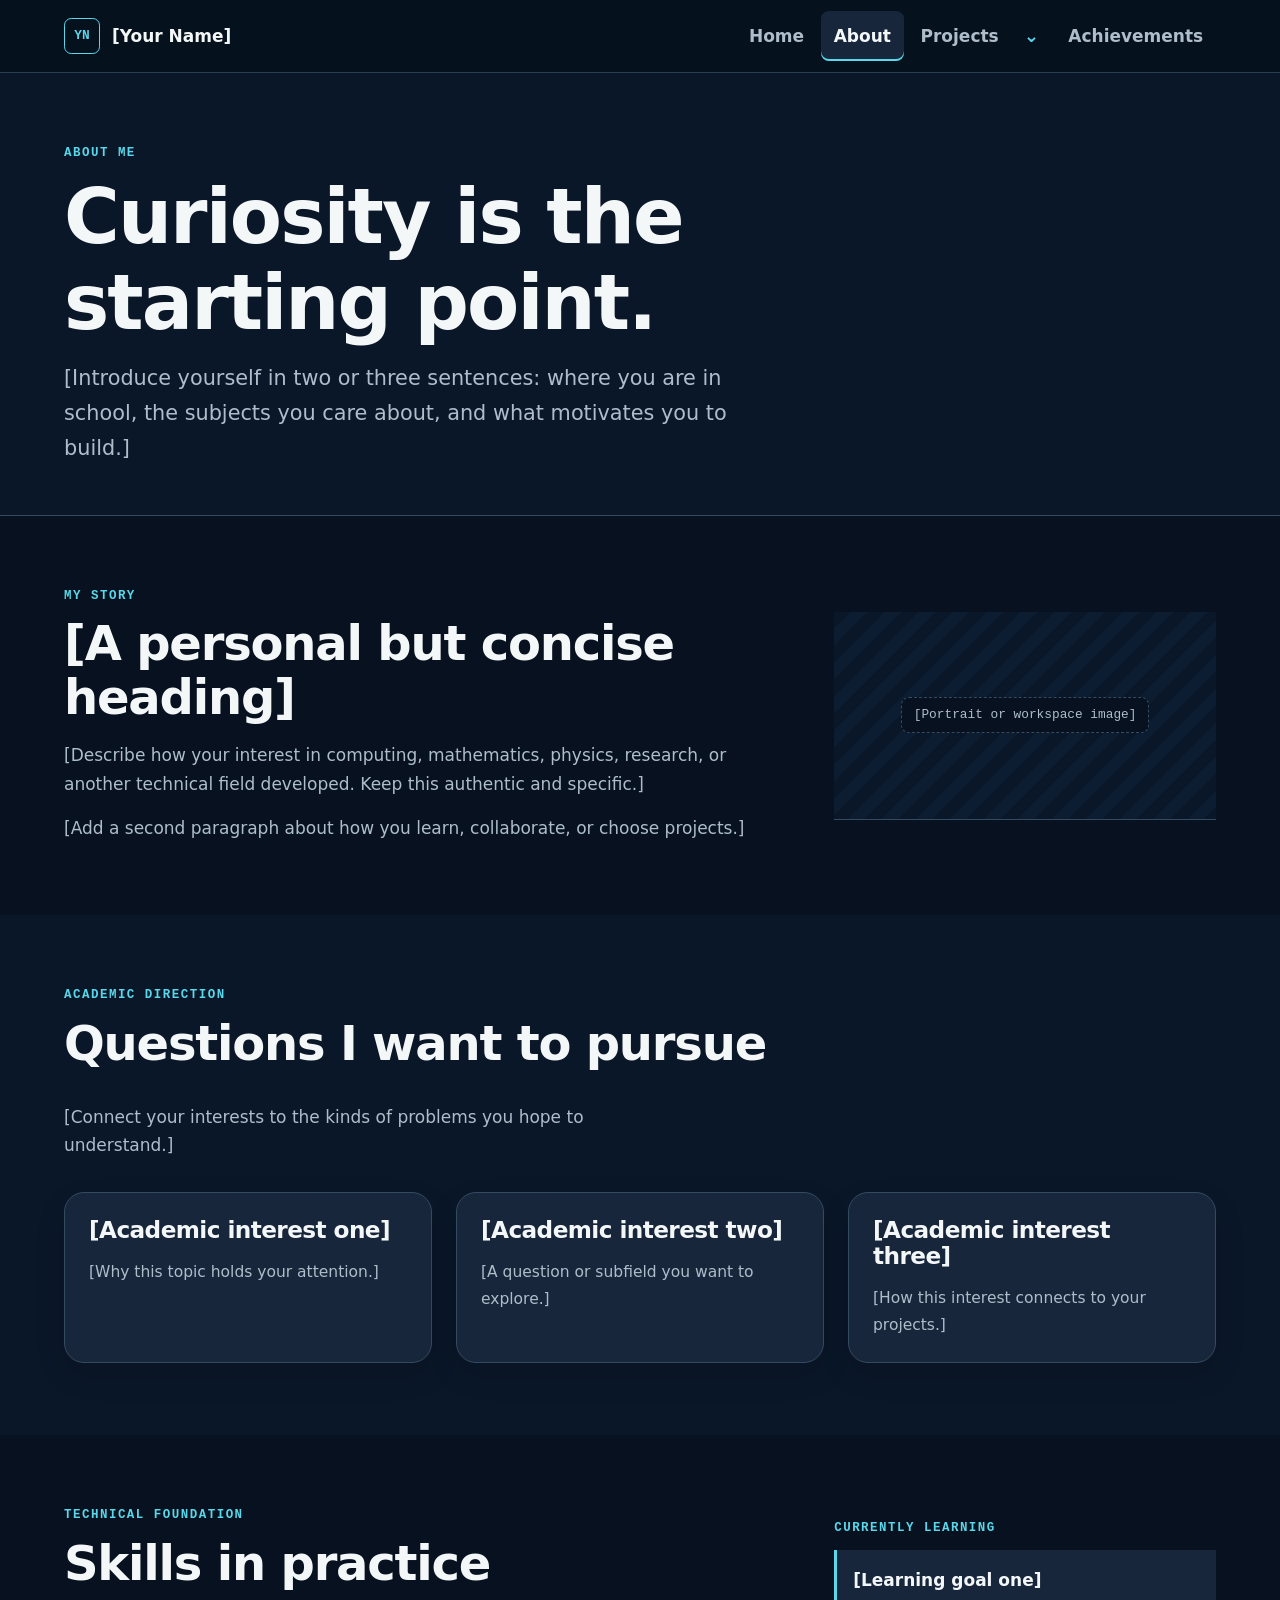
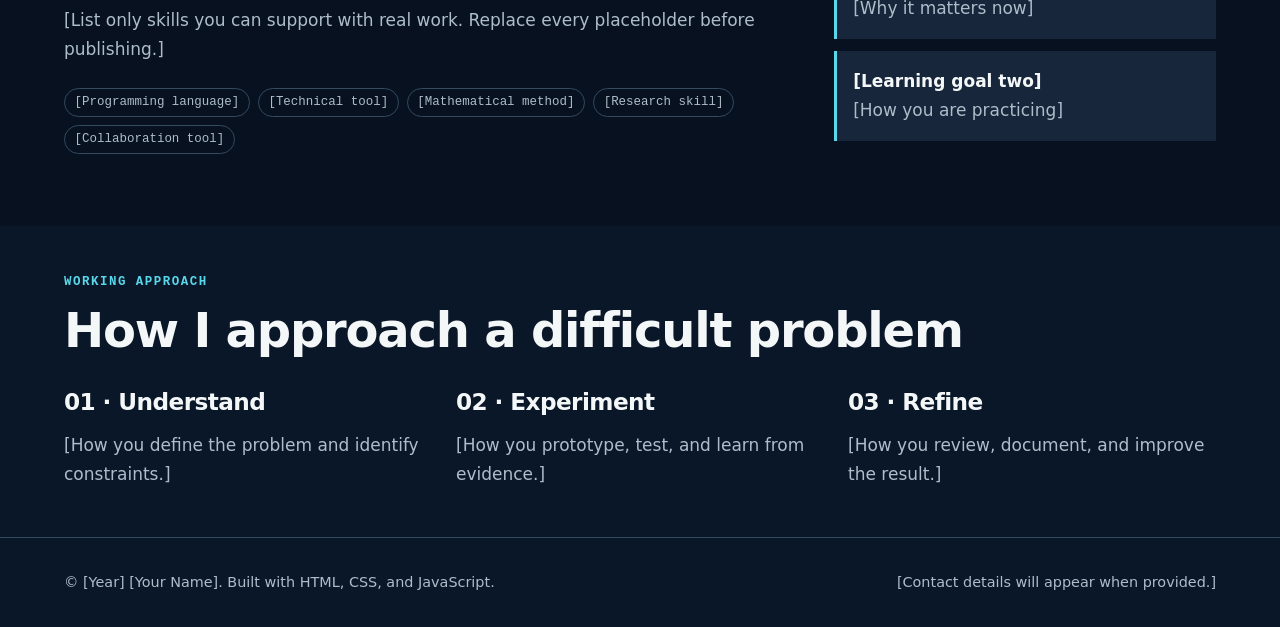
==== about.html @ 308d7a8d "Initial portfolio website" ====
<!doctype html>
<html lang="en">
<head><meta charset="utf-8"><meta name="viewport" content="width=device-width, initial-scale=1"><meta name="description" content="Learn about the academic interests, technical skills, and working approach behind this student portfolio."><title>About — [Your Name]</title><link rel="stylesheet" href="styles.css"><script src="script.js" defer></script></head>
<body>
  <a class="skip-link" href="#main-content">Skip to main content</a>
  <header class="site-header"><div class="container nav-shell"><a class="brand" href="index.html" aria-label="[Your Name] home"><span class="brand-mark" aria-hidden="true">YN</span><span>[Your Name]</span></a><button class="menu-toggle" type="button" data-menu-toggle aria-expanded="false" aria-controls="primary-navigation" aria-label="Open navigation menu">Menu</button><nav class="site-nav" data-navigation aria-label="Primary navigation"><ul class="nav-list" id="primary-navigation"><li><a href="index.html">Home</a></li><li><a href="about.html" aria-current="page">About</a></li><li class="project-nav" data-project-nav><a href="projects.html">Projects</a><button class="dropdown-toggle" type="button" data-dropdown-toggle aria-expanded="false" aria-controls="project-menu" aria-label="Show project pages"></button><ul class="dropdown-menu" id="project-menu"><li><a href="project-one.html">Project One</a></li><li><a href="project-two.html">Project Two</a></li><li><a href="project-three.html">Project Three</a></li></ul></li><li><a href="achievements.html">Achievements</a></li></ul></nav></div></header>
  <main id="main-content">
    <header class="page-hero"><div class="container"><p class="eyebrow">About me</p><h1>Curiosity is the starting point.</h1><p class="lede">[Introduce yourself in two or three sentences: where you are in school, the subjects you care about, and what motivates you to build.]</p></div></header>
    <section class="section" aria-labelledby="story-title"><div class="container split"><div class="prose"><p class="eyebrow">My story</p><h2 id="story-title">[A personal but concise heading]</h2><p>[Describe how your interest in computing, mathematics, physics, research, or another technical field developed. Keep this authentic and specific.]</p><p>[Add a second paragraph about how you learn, collaborate, or choose projects.]</p></div><div class="visual-placeholder" role="img" aria-label="Placeholder for a portrait or personal workspace image"><span>[Portrait or workspace image]</span></div></div></section>
    <section class="section surface" aria-labelledby="interests-title"><div class="container"><div class="section-heading"><div><p class="eyebrow">Academic direction</p><h2 id="interests-title">Questions I want to pursue</h2></div><p>[Connect your interests to the kinds of problems you hope to understand.]</p></div><div class="grid grid-3"><article class="card"><div class="card-body"><h3>[Academic interest one]</h3><p>[Why this topic holds your attention.]</p></div></article><article class="card"><div class="card-body"><h3>[Academic interest two]</h3><p>[A question or subfield you want to explore.]</p></div></article><article class="card"><div class="card-body"><h3>[Academic interest three]</h3><p>[How this interest connects to your projects.]</p></div></article></div></div></section>
    <section class="section" aria-labelledby="skills-title"><div class="container split"><div><p class="eyebrow">Technical foundation</p><h2 id="skills-title">Skills in practice</h2><p>[List only skills you can support with real work. Replace every placeholder before publishing.]</p><ul class="tags"><li>[Programming language]</li><li>[Technical tool]</li><li>[Mathematical method]</li><li>[Research skill]</li><li>[Collaboration tool]</li></ul></div><div><p class="eyebrow">Currently learning</p><ul class="stat-list"><li><strong>[Learning goal one]</strong>[Why it matters now]</li><li><strong>[Learning goal two]</strong>[How you are practicing]</li></ul></div></div></section>
    <section class="section-compact surface" aria-labelledby="values-title"><div class="container"><p class="eyebrow">Working approach</p><h2 id="values-title">How I approach a difficult problem</h2><div class="grid grid-3" style="margin-top: 2rem"><article><h3>01 · Understand</h3><p>[How you define the problem and identify constraints.]</p></article><article><h3>02 · Experiment</h3><p>[How you prototype, test, and learn from evidence.]</p></article><article><h3>03 · Refine</h3><p>[How you review, document, and improve the result.]</p></article></div></div></section>
  </main>
  <footer class="site-footer"><div class="container footer-inner"><p>© <span>[Year]</span> [Your Name]. Built with HTML, CSS, and JavaScript.</p><p>[Contact details will appear when provided.]</p></div></footer>
</body></html>
---- styles.css ----
:root {
  color-scheme: dark;
  --navy-950: #07111f;
  --navy-900: #0a1728;
  --slate-800: #17263a;
  --slate-700: #24364d;
  --off-white: #f4f7f8;
  --muted: #aebdca;
  --cyan: #58d8ea;
  --cyan-dark: #082b34;
  --border: #334a61;
  --shadow: 0 18px 45px rgb(0 0 0 / 22%);
  --shadow-hover: 0 12px 28px rgb(0 0 0 / 32%), 0 0 20px rgb(88 216 234 / 16%);
  --motion-fast: 160ms;
  --motion-reveal: 560ms;
  --radius-sm: 0.5rem;
  --radius-md: 0.875rem;
  --radius-lg: 1.25rem;
  --space-1: 0.25rem;
  --space-2: 0.5rem;
  --space-3: 0.75rem;
  --space-4: 1rem;
  --space-5: 1.5rem;
  --space-6: 2rem;
  --space-7: 3rem;
  --space-8: 4.5rem;
  --max-width: 72rem;
}

*, *::before, *::after { box-sizing: border-box; }
html { overflow-x: clip; scroll-behavior: smooth; }
body {
  margin: 0;
  min-width: 20rem;
  overflow-x: clip;
  background: var(--navy-950);
  color: var(--off-white);
  font: 400 1rem/1.7 system-ui, -apple-system, BlinkMacSystemFont, "Segoe UI", sans-serif;
}
img, svg { display: block; max-width: 100%; }
a { color: inherit; text-underline-offset: 0.2em; }
button, a { -webkit-tap-highlight-color: transparent; }
:focus-visible { outline: 3px solid var(--cyan); outline-offset: 3px; }

.skip-link {
  position: fixed;
  z-index: 100;
  top: var(--space-3);
  left: var(--space-3);
  padding: var(--space-3) var(--space-4);
  transform: translateY(-160%);
  border-radius: var(--radius-sm);
  background: var(--cyan);
  color: var(--navy-950);
  font-weight: 800;
}
.skip-link:focus { transform: translateY(0); }

.container { width: min(calc(100% - 2rem), var(--max-width)); margin-inline: auto; }
.site-header {
  position: sticky;
  z-index: 20;
  top: 0;
  border-bottom: 1px solid rgb(51 74 97 / 80%);
  background: rgb(7 17 31 / 94%);
  backdrop-filter: blur(10px);
}
.nav-shell { display: flex; min-height: 4.5rem; align-items: center; justify-content: space-between; gap: var(--space-4); }
.brand { display: inline-flex; align-items: center; gap: var(--space-3); font-weight: 800; text-decoration: none; }
.brand-mark { display: grid; width: 2.25rem; aspect-ratio: 1; place-items: center; border: 1px solid var(--cyan); border-radius: 0.45rem; color: var(--cyan); font: 700 0.8rem/1 ui-monospace, monospace; }
.menu-toggle { display: none; min-width: 2.75rem; min-height: 2.75rem; border: 1px solid var(--border); border-radius: var(--radius-sm); background: var(--slate-800); color: var(--off-white); font: inherit; font-weight: 700; }
.nav-list, .dropdown-menu { margin: 0; padding: 0; list-style: none; }
.nav-list { display: flex; align-items: center; gap: var(--space-1); }
.nav-list a, .dropdown-toggle { min-height: 2.75rem; padding: 0.65rem 0.8rem; border: 0; border-radius: var(--radius-sm); background: transparent; color: var(--muted); font: inherit; font-weight: 700; text-decoration: none; transition: color var(--motion-fast) ease, background-color var(--motion-fast) ease, box-shadow var(--motion-fast) ease, transform var(--motion-fast) ease; }
.nav-list a { display: inline-flex; align-items: center; }
.nav-list a:hover, .dropdown-toggle:hover, .nav-list a[aria-current="page"] { background: var(--slate-800); color: var(--off-white); }
.nav-list a[aria-current="page"] { box-shadow: inset 0 -2px var(--cyan); }
.project-nav { position: relative; display: flex; align-items: center; }
.dropdown-toggle { display: none; width: 2.5rem; min-height: 2.75rem; padding: 0; cursor: pointer; }
.js .dropdown-toggle { display: inline-grid; place-items: center; }
.dropdown-toggle::after { content: "⌄"; color: var(--cyan); font-size: 1.15rem; transition: transform 160ms ease; }
.dropdown-toggle[aria-expanded="true"]::after { transform: rotate(180deg); }
.dropdown-menu { display: flex; gap: var(--space-2); }
.js .dropdown-menu { display: none; }
.js .project-nav.is-open .dropdown-menu { display: grid; }
.dropdown-menu a { font-size: 0.9rem; }
.scroll-progress {
  position: absolute;
  right: 0;
  bottom: -1px;
  left: 0;
  height: 2px;
  transform: scaleX(var(--scroll-progress, 0));
  transform-origin: left center;
  background: var(--cyan);
  box-shadow: 0 0 12px rgb(88 216 234 / 55%);
  pointer-events: none;
  transition: transform 80ms linear;
}

main { overflow: hidden; }
.section { padding-block: var(--space-8); }
.section-compact { padding-block: var(--space-7); }
.surface { background: var(--navy-900); }
.eyebrow { margin: 0 0 var(--space-3); color: var(--cyan); font: 800 0.78rem/1.4 ui-monospace, SFMono-Regular, Consolas, monospace; letter-spacing: 0.12em; text-transform: uppercase; }
h1, h2, h3 { margin: 0; font-weight: 800; line-height: 1.12; letter-spacing: -0.025em; }
h1 { max-width: 15ch; font-size: clamp(2.6rem, 8vw, 5.6rem); }
h2 { font-size: clamp(1.9rem, 5vw, 3rem); }
h3 { font-size: clamp(1.2rem, 3vw, 1.45rem); }
p { margin: var(--space-4) 0 0; color: var(--muted); }
.lede { max-width: 43rem; font-size: clamp(1.1rem, 2.5vw, 1.3rem); }
.hero { position: relative; display: grid; min-height: calc(100vh - 4.5rem); min-height: calc(100svh - 4.5rem); align-items: center; overflow: hidden; padding-block: var(--space-7); }
.hero::after { position: absolute; right: -12rem; bottom: -10rem; width: 28rem; height: 28rem; border: 1px solid rgb(88 216 234 / 12%); border-radius: 50%; content: ""; box-shadow: 0 0 0 5rem rgb(88 216 234 / 2%), 0 0 0 10rem rgb(88 216 234 / 2%); pointer-events: none; }
.hero-grid { position: relative; z-index: 1; display: grid; gap: var(--space-6); }
.hero-note { max-width: 23rem; padding: var(--space-5); border: 1px solid var(--border); border-radius: var(--radius-lg); background: var(--navy-900); box-shadow: var(--shadow); }
.hero-note .code-line { display: block; margin-top: var(--space-2); color: var(--muted); font: 0.9rem/1.6 ui-monospace, monospace; }
.hero-note .code-accent { color: var(--cyan); }
.actions { display: flex; flex-wrap: wrap; gap: var(--space-3); margin-top: var(--space-6); }
.button { display: inline-flex; min-height: 3rem; align-items: center; justify-content: center; padding: 0.75rem 1.1rem; border: 1px solid var(--border); border-radius: var(--radius-sm); color: var(--off-white); font-weight: 800; text-decoration: none; transition: transform var(--motion-fast) ease, background-color var(--motion-fast) ease, border-color var(--motion-fast) ease, box-shadow var(--motion-fast) ease; }
.button-primary { border-color: var(--cyan); background: var(--cyan); color: var(--navy-950); }
.section-heading { display: flex; flex-wrap: wrap; align-items: end; justify-content: space-between; gap: var(--space-4); margin-bottom: var(--space-6); }
.section-heading p { max-width: 38rem; }
.grid { display: grid; gap: var(--space-5); }
.grid-3 { grid-template-columns: 1fr; }
.card { overflow: hidden; border: 1px solid var(--border); border-radius: var(--radius-lg); background: var(--slate-800); box-shadow: 0 12px 30px rgb(0 0 0 / 12%); }
.card-body { padding: var(--space-5); }
.card p { font-size: 0.97rem; }
.visual-placeholder { display: grid; min-height: 13rem; place-items: center; padding: var(--space-5); border-bottom: 1px solid var(--border); background: repeating-linear-gradient(135deg, var(--navy-900), var(--navy-900) 12px, #0d1d31 12px, #0d1d31 24px); color: var(--muted); text-align: center; }
.visual-placeholder span { padding: var(--space-2) var(--space-3); border: 1px dashed var(--border); border-radius: var(--radius-sm); background: var(--navy-950); font: 0.8rem/1.4 ui-monospace, monospace; }
.tags { display: flex; flex-wrap: wrap; gap: var(--space-2); margin: var(--space-5) 0 0; padding: 0; list-style: none; }
.tags li { padding: 0.3rem 0.6rem; border: 1px solid var(--border); border-radius: 999px; color: var(--muted); font: 0.78rem/1.4 ui-monospace, monospace; }
.text-link { display: inline-flex; align-items: center; gap: var(--space-2); margin-top: var(--space-5); color: var(--cyan); font-weight: 800; text-decoration: none; background-image: linear-gradient(var(--cyan), var(--cyan)); background-position: left bottom; background-repeat: no-repeat; background-size: 0 2px; transition: background-size 220ms ease, color var(--motion-fast) ease, text-shadow var(--motion-fast) ease, transform var(--motion-fast) ease; }
.text-link::after { content: "→"; transition: transform var(--motion-fast) ease; }
.split { display: grid; gap: var(--space-6); }
.prose { max-width: 44rem; }
.stat-list, .timeline { margin: 0; padding: 0; list-style: none; }
.stat-list { display: grid; gap: var(--space-3); }
.stat-list li { padding: var(--space-4); border-left: 3px solid var(--cyan); background: var(--slate-800); color: var(--muted); }
.stat-list strong { display: block; color: var(--off-white); }
.page-hero { padding-block: var(--space-8) var(--space-7); border-bottom: 1px solid var(--border); background: var(--navy-900); }
.page-hero h1 { font-size: clamp(2.5rem, 7vw, 4.75rem); }
.timeline { display: grid; gap: var(--space-4); }
.timeline li { position: relative; padding: var(--space-5); border: 1px solid var(--border); border-radius: var(--radius-md); background: var(--slate-800); }
.timeline time { display: block; margin-bottom: var(--space-2); color: var(--cyan); font: 700 0.85rem/1.4 ui-monospace, monospace; }
.detail-grid { display: grid; gap: var(--space-6); }
.detail-aside { align-self: start; padding: var(--space-5); border: 1px solid var(--border); border-radius: var(--radius-lg); background: var(--slate-800); }
.detail-aside dl { margin: 0; }
.detail-aside dt { margin-top: var(--space-4); color: var(--cyan); font: 700 0.75rem/1.4 ui-monospace, monospace; letter-spacing: 0.08em; text-transform: uppercase; }
.detail-aside dt:first-child { margin-top: 0; }
.detail-aside dd { margin: var(--space-1) 0 0; color: var(--muted); }
.callout { margin-top: var(--space-6); padding: var(--space-5); border: 1px solid var(--border); border-left: 3px solid var(--cyan); border-radius: var(--radius-md); background: var(--navy-900); }
.callout p { margin-top: var(--space-2); }
.flow-heading { margin-top: var(--space-7); }
.site-footer { padding-block: var(--space-6); border-top: 1px solid var(--border); background: var(--navy-900); }
.footer-inner { display: flex; flex-wrap: wrap; justify-content: space-between; gap: var(--space-3); }
.footer-inner p { margin: 0; font-size: 0.9rem; }

.motion-ready .reveal {
  opacity: 0;
  transform: translateY(1.35rem);
  transition: opacity var(--motion-reveal) cubic-bezier(0.22, 1, 0.36, 1), transform var(--motion-reveal) cubic-bezier(0.22, 1, 0.36, 1);
  transition-delay: var(--reveal-delay, 0ms);
}
.motion-ready .reveal.is-visible { opacity: 1; transform: translateY(0); }

@media (hover: hover) and (pointer: fine) {
  .button:hover, .button:focus-visible { transform: translateY(-3px); border-color: var(--cyan); background: var(--slate-800); box-shadow: var(--shadow-hover); }
  .button-primary:hover, .button-primary:focus-visible { background: #86e7f3; color: var(--navy-950); }
  .nav-list a:hover, .dropdown-toggle:hover, .brand:hover { transform: translateY(-1px); box-shadow: 0 8px 18px rgb(0 0 0 / 25%), 0 0 12px rgb(88 216 234 / 12%); }
  .text-link:hover, .text-link:focus-visible { transform: translateY(-1px); background-size: 100% 2px; text-shadow: 0 0 14px rgb(88 216 234 / 55%); }
  .text-link:hover::after, .text-link:focus-visible::after { transform: translateX(0.2rem); }
}

.button:focus-visible, .nav-list a:focus-visible, .dropdown-toggle:focus-visible, .brand:focus-visible { border-color: var(--cyan); box-shadow: 0 0 0 3px rgb(88 216 234 / 20%), var(--shadow-hover); }
.text-link:focus-visible { background-size: 100% 2px; text-shadow: 0 0 14px rgb(88 216 234 / 55%); }
.button:active, .nav-list a:active, .dropdown-toggle:active { transform: translateY(0); box-shadow: 0 4px 10px rgb(0 0 0 / 20%); }

@media (min-width: 48rem) {
  body { font-size: 1.0625rem; }
  .container { width: min(calc(100% - 3rem), var(--max-width)); }
  .hero-grid, .split { grid-template-columns: minmax(0, 1.45fr) minmax(16rem, 0.75fr); align-items: center; }
  .grid-3 { grid-template-columns: repeat(3, minmax(0, 1fr)); }
  .detail-grid { grid-template-columns: minmax(0, 1fr) 19rem; }
  .detail-aside { position: sticky; top: 6rem; }
  .dropdown-menu { position: absolute; top: calc(100% + 0.5rem); right: 0; min-width: 15rem; padding: var(--space-2); border: 1px solid var(--border); border-radius: var(--radius-md); background: var(--navy-900); box-shadow: var(--shadow); }
  .dropdown-menu a { display: flex; width: 100%; }
}

@media (max-width: 47.99rem) {
  .js .menu-toggle { display: inline-flex; align-items: center; justify-content: center; }
  .site-nav { width: 100%; }
  .nav-shell { flex-wrap: wrap; padding-block: var(--space-3); }
  .nav-list { display: grid; width: 100%; gap: var(--space-2); }
  .js .nav-list { display: none; }
  .js .site-nav.is-open .nav-list { display: grid; }
  .nav-list a { width: 100%; }
  .project-nav { display: grid; grid-template-columns: 1fr auto; }
  .dropdown-menu { grid-column: 1 / -1; padding: var(--space-2) 0 var(--space-2) var(--space-4); }
  .hero { min-height: auto; }
}

@media (prefers-reduced-motion: reduce) {
  html { scroll-behavior: auto; }
  *, *::before, *::after { scroll-behavior: auto !important; transition-duration: 0.01ms !important; animation-duration: 0.01ms !important; animation-iteration-count: 1 !important; }
  .scroll-progress { display: none; }
  .motion-ready .reveal { opacity: 1; transform: none; transition: none; }
}
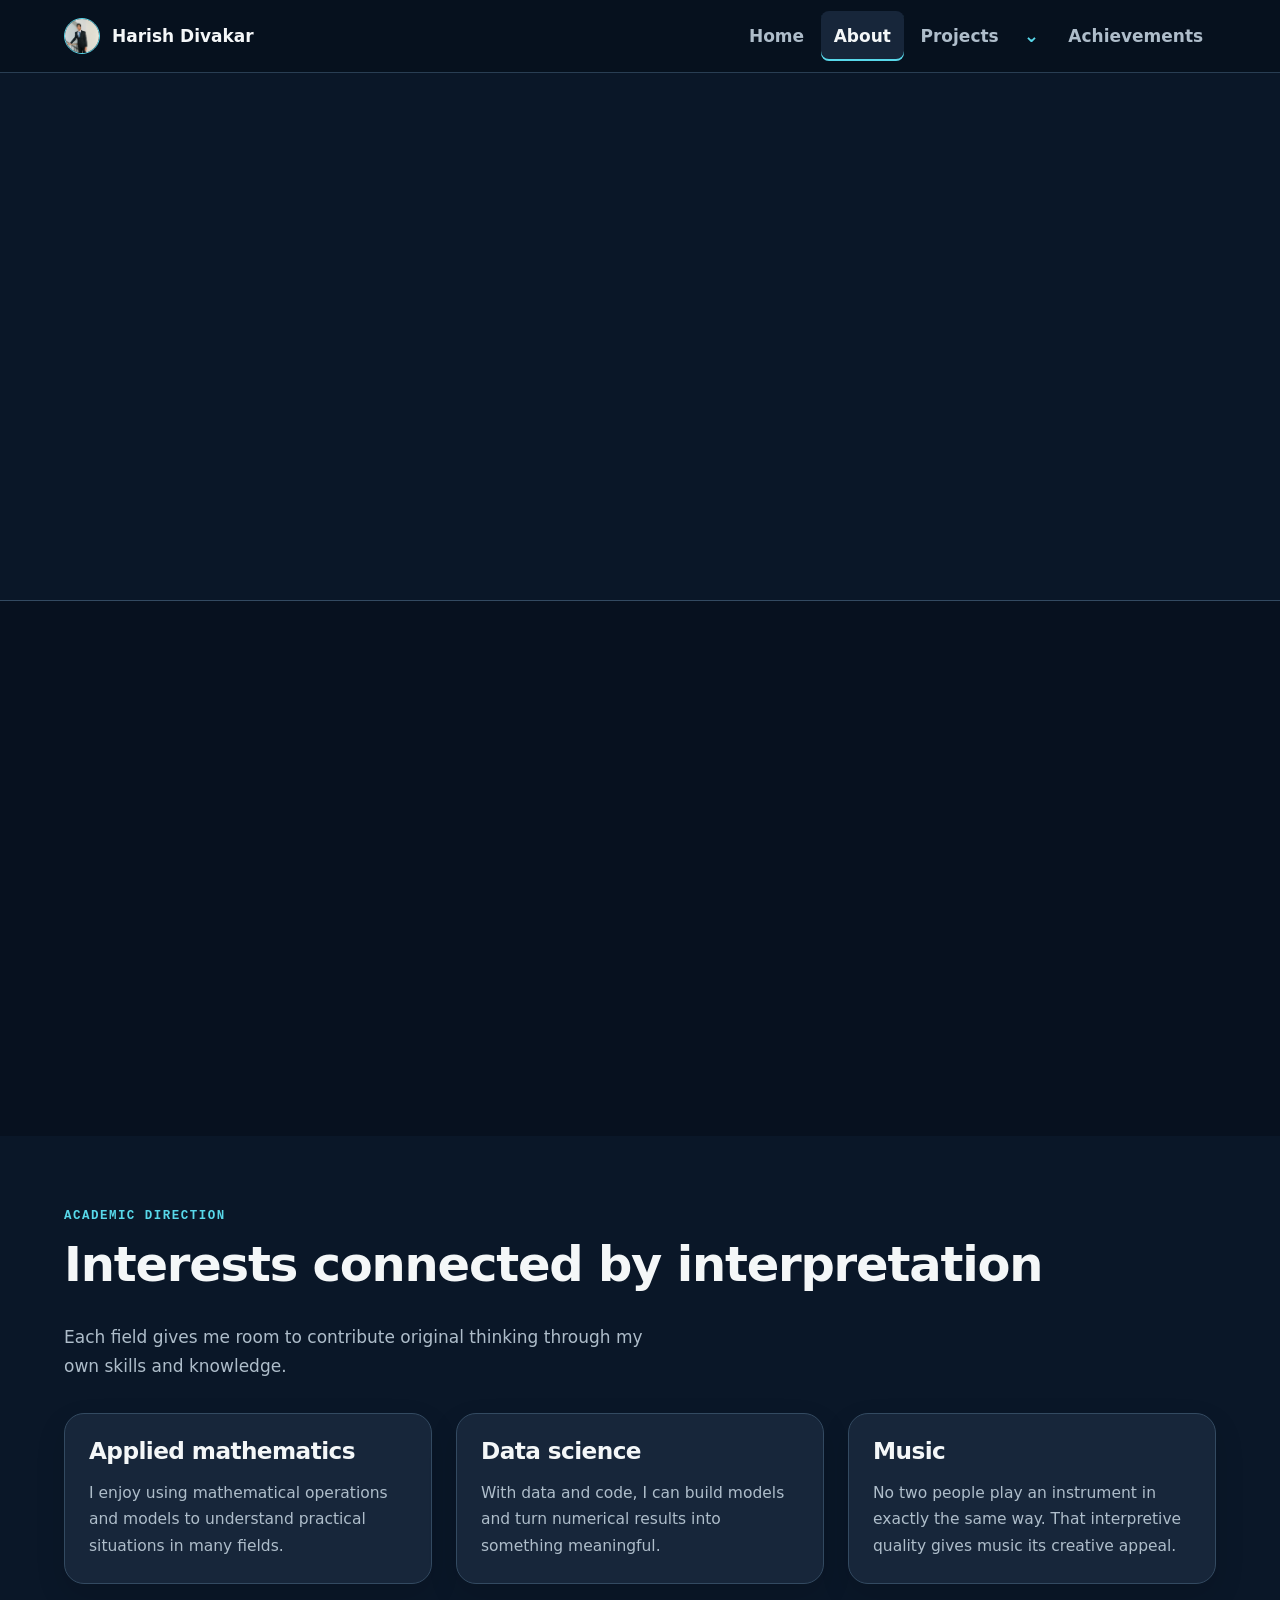
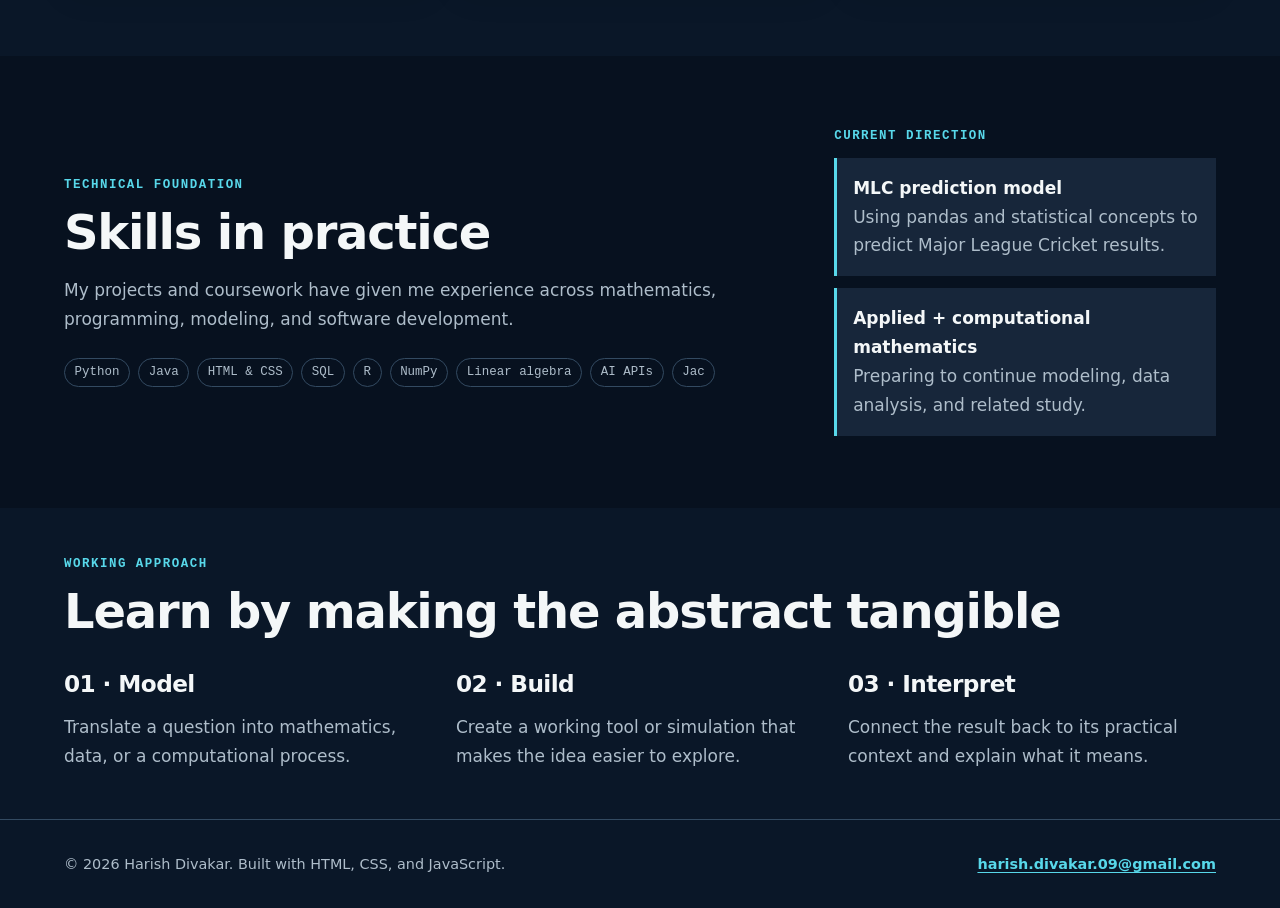
==== commit 68990c87: "Update portfolio content and project showcases" ====
--- a/about.html
+++ b/about.html
@@ -1,15 +1,8 @@
-<!doctype html>
-<html lang="en">
-<head><meta charset="utf-8"><meta name="viewport" content="width=device-width, initial-scale=1"><meta name="description" content="Learn about the academic interests, technical skills, and working approach behind this student portfolio."><title>About — [Your Name]</title><link rel="stylesheet" href="styles.css"><script src="script.js" defer></script></head>
-<body>
-  <a class="skip-link" href="#main-content">Skip to main content</a>
-  <header class="site-header"><div class="container nav-shell"><a class="brand" href="index.html" aria-label="[Your Name] home"><span class="brand-mark" aria-hidden="true">YN</span><span>[Your Name]</span></a><button class="menu-toggle" type="button" data-menu-toggle aria-expanded="false" aria-controls="primary-navigation" aria-label="Open navigation menu">Menu</button><nav class="site-nav" data-navigation aria-label="Primary navigation"><ul class="nav-list" id="primary-navigation"><li><a href="index.html">Home</a></li><li><a href="about.html" aria-current="page">About</a></li><li class="project-nav" data-project-nav><a href="projects.html">Projects</a><button class="dropdown-toggle" type="button" data-dropdown-toggle aria-expanded="false" aria-controls="project-menu" aria-label="Show project pages"></button><ul class="dropdown-menu" id="project-menu"><li><a href="project-one.html">Project One</a></li><li><a href="project-two.html">Project Two</a></li><li><a href="project-three.html">Project Three</a></li></ul></li><li><a href="achievements.html">Achievements</a></li></ul></nav></div></header>
-  <main id="main-content">
-    <header class="page-hero"><div class="container"><p class="eyebrow">About me</p><h1>Curiosity is the starting point.</h1><p class="lede">[Introduce yourself in two or three sentences: where you are in school, the subjects you care about, and what motivates you to build.]</p></div></header>
-    <section class="section" aria-labelledby="story-title"><div class="container split"><div class="prose"><p class="eyebrow">My story</p><h2 id="story-title">[A personal but concise heading]</h2><p>[Describe how your interest in computing, mathematics, physics, research, or another technical field developed. Keep this authentic and specific.]</p><p>[Add a second paragraph about how you learn, collaborate, or choose projects.]</p></div><div class="visual-placeholder" role="img" aria-label="Placeholder for a portrait or personal workspace image"><span>[Portrait or workspace image]</span></div></div></section>
-    <section class="section surface" aria-labelledby="interests-title"><div class="container"><div class="section-heading"><div><p class="eyebrow">Academic direction</p><h2 id="interests-title">Questions I want to pursue</h2></div><p>[Connect your interests to the kinds of problems you hope to understand.]</p></div><div class="grid grid-3"><article class="card"><div class="card-body"><h3>[Academic interest one]</h3><p>[Why this topic holds your attention.]</p></div></article><article class="card"><div class="card-body"><h3>[Academic interest two]</h3><p>[A question or subfield you want to explore.]</p></div></article><article class="card"><div class="card-body"><h3>[Academic interest three]</h3><p>[How this interest connects to your projects.]</p></div></article></div></div></section>
-    <section class="section" aria-labelledby="skills-title"><div class="container split"><div><p class="eyebrow">Technical foundation</p><h2 id="skills-title">Skills in practice</h2><p>[List only skills you can support with real work. Replace every placeholder before publishing.]</p><ul class="tags"><li>[Programming language]</li><li>[Technical tool]</li><li>[Mathematical method]</li><li>[Research skill]</li><li>[Collaboration tool]</li></ul></div><div><p class="eyebrow">Currently learning</p><ul class="stat-list"><li><strong>[Learning goal one]</strong>[Why it matters now]</li><li><strong>[Learning goal two]</strong>[How you are practicing]</li></ul></div></div></section>
-    <section class="section-compact surface" aria-labelledby="values-title"><div class="container"><p class="eyebrow">Working approach</p><h2 id="values-title">How I approach a difficult problem</h2><div class="grid grid-3" style="margin-top: 2rem"><article><h3>01 · Understand</h3><p>[How you define the problem and identify constraints.]</p></article><article><h3>02 · Experiment</h3><p>[How you prototype, test, and learn from evidence.]</p></article><article><h3>03 · Refine</h3><p>[How you review, document, and improve the result.]</p></article></div></div></section>
-  </main>
-  <footer class="site-footer"><div class="container footer-inner"><p>© <span>[Year]</span> [Your Name]. Built with HTML, CSS, and JavaScript.</p><p>[Contact details will appear when provided.]</p></div></footer>
-</body></html>
+<!doctype html><html lang="en"><head><meta charset="utf-8"><meta name="viewport" content="width=device-width, initial-scale=1"><meta name="description" content="Meet Harish Divakar and learn about his interests in applied mathematics, data science, music, and hands-on learning."><title>About — Harish Divakar</title><link rel="stylesheet" href="styles.css?v=3"><script src="script.js" defer></script></head><body>
+<a class="skip-link" href="#main-content">Skip to main content</a><header class="site-header"><div class="container nav-shell"><a class="brand" href="index.html" aria-label="Harish Divakar home"><img class="brand-mark brand-avatar" src="assets/harish-portrait.jpeg" alt="" width="36" height="36"><span>Harish Divakar</span></a><button class="menu-toggle" type="button" data-menu-toggle aria-expanded="false" aria-controls="primary-navigation" aria-label="Open navigation menu">Menu</button><nav class="site-nav" data-navigation aria-label="Primary navigation"><ul class="nav-list" id="primary-navigation"><li><a href="index.html">Home</a></li><li><a href="about.html" aria-current="page">About</a></li><li class="project-nav" data-project-nav><a href="projects.html">Projects</a><button class="dropdown-toggle" type="button" data-dropdown-toggle aria-expanded="false" aria-controls="project-menu" aria-label="Show project pages"></button><ul class="dropdown-menu" id="project-menu"><li><a href="project-one.html">NewtonSimAI</a></li><li><a href="project-two.html">Urban Pulse</a></li><li><a href="project-three.html">Flair</a></li><li><a href="project-four.html">MLC Prediction Model</a></li></ul></li><li><a href="achievements.html">Achievements</a></li></ul></nav></div></header>
+<main id="main-content"><header class="page-hero"><div class="container"><p class="eyebrow">About me</p><h1>Curiosity grows through experience.</h1><p class="lede">Hello! I am Harish Divakar, a senior at Troy Athens High School in Troy, Michigan. I am interested in applied mathematics, data science, and music.</p></div></header>
+<section class="section" aria-labelledby="story-title"><div class="container split"><article class="prose"><p class="eyebrow">My story</p><h2 id="story-title">From Chennai to Michigan</h2><p>I was raised in Chennai, a city in southern India, and moved to Michigan in 2019. Moving to the United States introduced me to a more hands-on style of learning alongside traditional academics.</p><p>One experience that stayed with me was building paper roller coasters while learning kinetic energy. Applying calculations to real constraints showed me that learning could extend beyond the page and helped me discover new interests.</p><p>I now apply myself inside and outside school through computer and math clubs, marching band as a section leader, jazz band, personal projects, and my work as a courtesy clerk at Kroger.</p></article><img class="portrait-image" src="assets/harish-music.jpeg" alt="Harish Divakar outdoors wearing a suit and overcoat" width="3024" height="4032" loading="lazy"></div></section>
+<section class="section surface" aria-labelledby="interests-title"><div class="container"><div class="section-heading"><div><p class="eyebrow">Academic direction</p><h2 id="interests-title">Interests connected by interpretation</h2></div><p>Each field gives me room to contribute original thinking through my own skills and knowledge.</p></div><div class="grid grid-3"><article class="card"><div class="card-body"><h3>Applied mathematics</h3><p>I enjoy using mathematical operations and models to understand practical situations in many fields.</p></div></article><article class="card"><div class="card-body"><h3>Data science</h3><p>With data and code, I can build models and turn numerical results into something meaningful.</p></div></article><article class="card"><div class="card-body"><h3>Music</h3><p>No two people play an instrument in exactly the same way. That interpretive quality gives music its creative appeal.</p></div></article></div></div></section>
+<section class="section" aria-labelledby="skills-title"><div class="container split"><div><p class="eyebrow">Technical foundation</p><h2 id="skills-title">Skills in practice</h2><p>My projects and coursework have given me experience across mathematics, programming, modeling, and software development.</p><ul class="tags"><li>Python</li><li>Java</li><li>HTML &amp; CSS</li><li>SQL</li><li>R</li><li>NumPy</li><li>Linear algebra</li><li>AI APIs</li><li>Jac</li></ul></div><div><p class="eyebrow">Current direction</p><ul class="stat-list"><li><strong>MLC prediction model</strong>Using pandas and statistical concepts to predict Major League Cricket results.</li><li><strong>Applied + computational mathematics</strong>Preparing to continue modeling, data analysis, and related study.</li></ul></div></div></section>
+<section class="section-compact surface" aria-labelledby="values-title"><div class="container"><p class="eyebrow">Working approach</p><h2 id="values-title">Learn by making the abstract tangible</h2><div class="grid grid-3" style="margin-top:2rem"><article><h3>01 · Model</h3><p>Translate a question into mathematics, data, or a computational process.</p></article><article><h3>02 · Build</h3><p>Create a working tool or simulation that makes the idea easier to explore.</p></article><article><h3>03 · Interpret</h3><p>Connect the result back to its practical context and explain what it means.</p></article></div></div></section></main>
+<footer class="site-footer"><div class="container footer-inner"><p>© 2026 Harish Divakar. Built with HTML, CSS, and JavaScript.</p><p class="contact-links"><a href="mailto:harish.divakar.09@gmail.com">harish.divakar.09@gmail.com</a></p></div></footer></body></html>
--- a/styles.css
+++ b/styles.css
@@ -38,6 +38,7 @@
   font: 400 1rem/1.7 system-ui, -apple-system, BlinkMacSystemFont, "Segoe UI", sans-serif;
 }
 img, svg { display: block; max-width: 100%; }
+img { height: auto; }
 a { color: inherit; text-underline-offset: 0.2em; }
 button, a { -webkit-tap-highlight-color: transparent; }
 :focus-visible { outline: 3px solid var(--cyan); outline-offset: 3px; }
@@ -68,6 +69,7 @@
 .nav-shell { display: flex; min-height: 4.5rem; align-items: center; justify-content: space-between; gap: var(--space-4); }
 .brand { display: inline-flex; align-items: center; gap: var(--space-3); font-weight: 800; text-decoration: none; }
 .brand-mark { display: grid; width: 2.25rem; aspect-ratio: 1; place-items: center; border: 1px solid var(--cyan); border-radius: 0.45rem; color: var(--cyan); font: 700 0.8rem/1 ui-monospace, monospace; }
+.brand-avatar { object-fit: cover; object-position: center 24%; border-radius: 50%; }
 .menu-toggle { display: none; min-width: 2.75rem; min-height: 2.75rem; border: 1px solid var(--border); border-radius: var(--radius-sm); background: var(--slate-800); color: var(--off-white); font: inherit; font-weight: 700; }
 .nav-list, .dropdown-menu { margin: 0; padding: 0; list-style: none; }
 .nav-list { display: flex; align-items: center; gap: var(--space-1); }
@@ -113,6 +115,8 @@
 .hero::after { position: absolute; right: -12rem; bottom: -10rem; width: 28rem; height: 28rem; border: 1px solid rgb(88 216 234 / 12%); border-radius: 50%; content: ""; box-shadow: 0 0 0 5rem rgb(88 216 234 / 2%), 0 0 0 10rem rgb(88 216 234 / 2%); pointer-events: none; }
 .hero-grid { position: relative; z-index: 1; display: grid; gap: var(--space-6); }
 .hero-note { max-width: 23rem; padding: var(--space-5); border: 1px solid var(--border); border-radius: var(--radius-lg); background: var(--navy-900); box-shadow: var(--shadow); }
+.hero-aside { display: grid; max-width: 23rem; gap: var(--space-4); }
+.portrait-image { width: 100%; max-height: 24rem; border: 1px solid var(--border); border-radius: var(--radius-lg); object-fit: cover; object-position: center 24%; box-shadow: var(--shadow); }
 .hero-note .code-line { display: block; margin-top: var(--space-2); color: var(--muted); font: 0.9rem/1.6 ui-monospace, monospace; }
 .hero-note .code-accent { color: var(--cyan); }
 .actions { display: flex; flex-wrap: wrap; gap: var(--space-3); margin-top: var(--space-6); }
@@ -127,6 +131,8 @@
 .card p { font-size: 0.97rem; }
 .visual-placeholder { display: grid; min-height: 13rem; place-items: center; padding: var(--space-5); border-bottom: 1px solid var(--border); background: repeating-linear-gradient(135deg, var(--navy-900), var(--navy-900) 12px, #0d1d31 12px, #0d1d31 24px); color: var(--muted); text-align: center; }
 .visual-placeholder span { padding: var(--space-2) var(--space-3); border: 1px dashed var(--border); border-radius: var(--radius-sm); background: var(--navy-950); font: 0.8rem/1.4 ui-monospace, monospace; }
+.project-image { width: 100%; aspect-ratio: 16 / 9; border-bottom: 1px solid var(--border); background: var(--off-white); object-fit: cover; }
+.project-hero-image { width: 100%; max-height: 38rem; border: 1px solid var(--border); border-radius: var(--radius-lg); background: var(--off-white); object-fit: contain; box-shadow: var(--shadow); }
 .tags { display: flex; flex-wrap: wrap; gap: var(--space-2); margin: var(--space-5) 0 0; padding: 0; list-style: none; }
 .tags li { padding: 0.3rem 0.6rem; border: 1px solid var(--border); border-radius: 999px; color: var(--muted); font: 0.78rem/1.4 ui-monospace, monospace; }
 .text-link { display: inline-flex; align-items: center; gap: var(--space-2); margin-top: var(--space-5); color: var(--cyan); font-weight: 800; text-decoration: none; background-image: linear-gradient(var(--cyan), var(--cyan)); background-position: left bottom; background-repeat: no-repeat; background-size: 0 2px; transition: background-size 220ms ease, color var(--motion-fast) ease, text-shadow var(--motion-fast) ease, transform var(--motion-fast) ease; }
@@ -154,6 +160,8 @@
 .site-footer { padding-block: var(--space-6); border-top: 1px solid var(--border); background: var(--navy-900); }
 .footer-inner { display: flex; flex-wrap: wrap; justify-content: space-between; gap: var(--space-3); }
 .footer-inner p { margin: 0; font-size: 0.9rem; }
+.contact-links { display: flex; flex-wrap: wrap; gap: var(--space-4); }
+.contact-links a { color: var(--cyan); font-weight: 700; }
 
 .motion-ready .reveal {
   opacity: 0;
